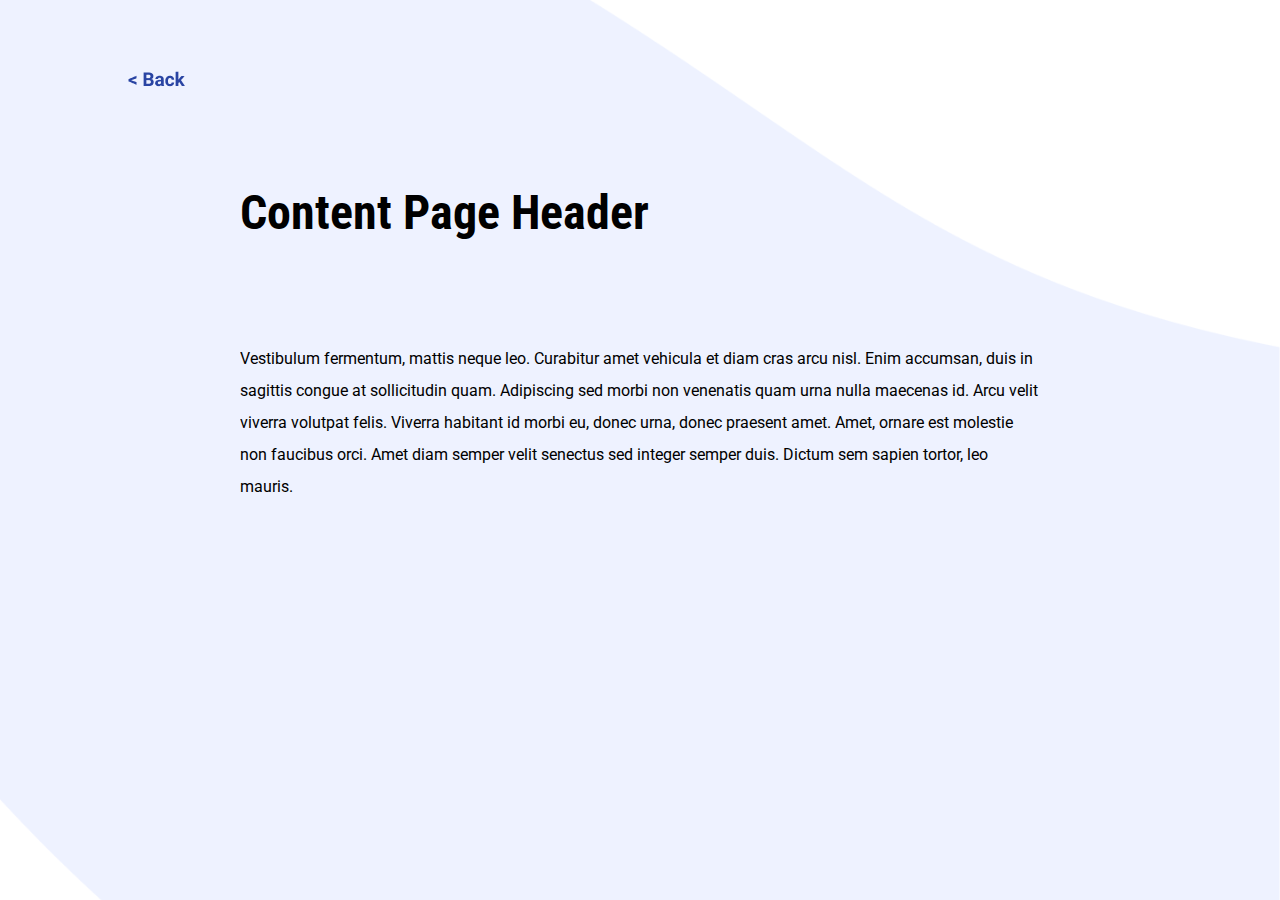
==== pages/content1.html @ 825ae493 "Add content mockup pages, and link to content buttons" ====
<!DOCTYPE html>
<html lang="en" dir="ltr">
  <head>
    <meta charset="utf-8">

    <link href="https://fonts.googleapis.com/css2?family=Roboto&display=swap" rel="stylesheet">
    <link href="https://fonts.googleapis.com/css2?family=Roboto&family=Roboto+Condensed:wght@700&display=swap" rel="stylesheet">

    <link rel="stylesheet" href="../css/normalize.css">
    <link rel="stylesheet" href="../css/contentStyle.css">
    <meta name="viewport" content="width=device-width, initial-scale=1">

    <title>Danny Sanchez - Content1</title>
  </head>
  <body>
    <main>
      <!-- Header with < Back link -->
      <header id="contentPageHeader">
        <a href="../index.html">
          <img src="../images/contentBackButton.png">
        </a>
      </header>

      <div class="pageContainer">

        <!-- Page Title Div -->
        <div class="pageTitle">
          <h1>Content Page Header</h1>
        </div>

        <!-- Page Content Text -->
        <div class="pageText">
          <p>
            Vestibulum fermentum, mattis neque leo. Curabitur amet vehicula et diam cras arcu nisl.
            Enim accumsan, duis in sagittis congue at sollicitudin quam. Adipiscing sed morbi non
            venenatis quam urna nulla maecenas id. Arcu velit viverra volutpat felis. Viverra habitant
            id morbi eu, donec urna, donec praesent amet. Amet, ornare est molestie non faucibus orci.
            Amet diam semper velit senectus sed integer semper duis. Dictum sem sapien tortor, leo mauris.
          </p>
        </div>
      </div>
    </main>

  </body>
</html>
---- css/contentStyle.css ----
html, body {
  font-family: 'Roboto', sans-serif;
  font-weight: 400;
  font-style: normal;
  font-size: 16px;
  line-height: 32px;
  scroll-behavior: smooth;
  height: 100%;
}

h1, h2, h3 {
  font-family: 'Roboto Condensed', sans-serif;
  font-style: normal;
  font-weight: 700;
}

h1 {
  font-size: 48px;
  line-height: 65px;
}

h2 {
  font-size: 36px;
  line-height: 42px;
}

h3 {
  font-size: 24px;
  line-height: 28px;
}

h4 {
  font-family: 'Roboto', sans-serif;
  font-size: 30px;
  line-height: 35px;
  font-style: normal;
  font-weight: 700;
}

main {
  background-image: url("../images/contentPageBackground.png");
  background-repeat: no-repeat;
  background-position: center top;
  background-size: cover;
  height: 100%;
  display: flex;
  flex-direction: column;
  justify-content: center;
  align-items: center;
}

#contentPageHeader {
  /* border: 1px solid black; */
  height: 100px;
  width: 80%;
  display: flex;
  justify-content: flex-start;
  align-items: flex-end;
}

.pageContainer {
  /* border: 1px solid red; */
  max-width: 800px;
  height: 80%;
  margin: 50px auto;
  display: flex;
  box-sizing: border-box;
  flex-direction: column;
  justify-content: flex-start;
  overflow: hidden;
}

.pageTitle {
  /* border: 1px solid green; */
  margin-bottom: 50px;
}

.pageText {
  /* border: 1px solid blue; */
  height: 100%;
}
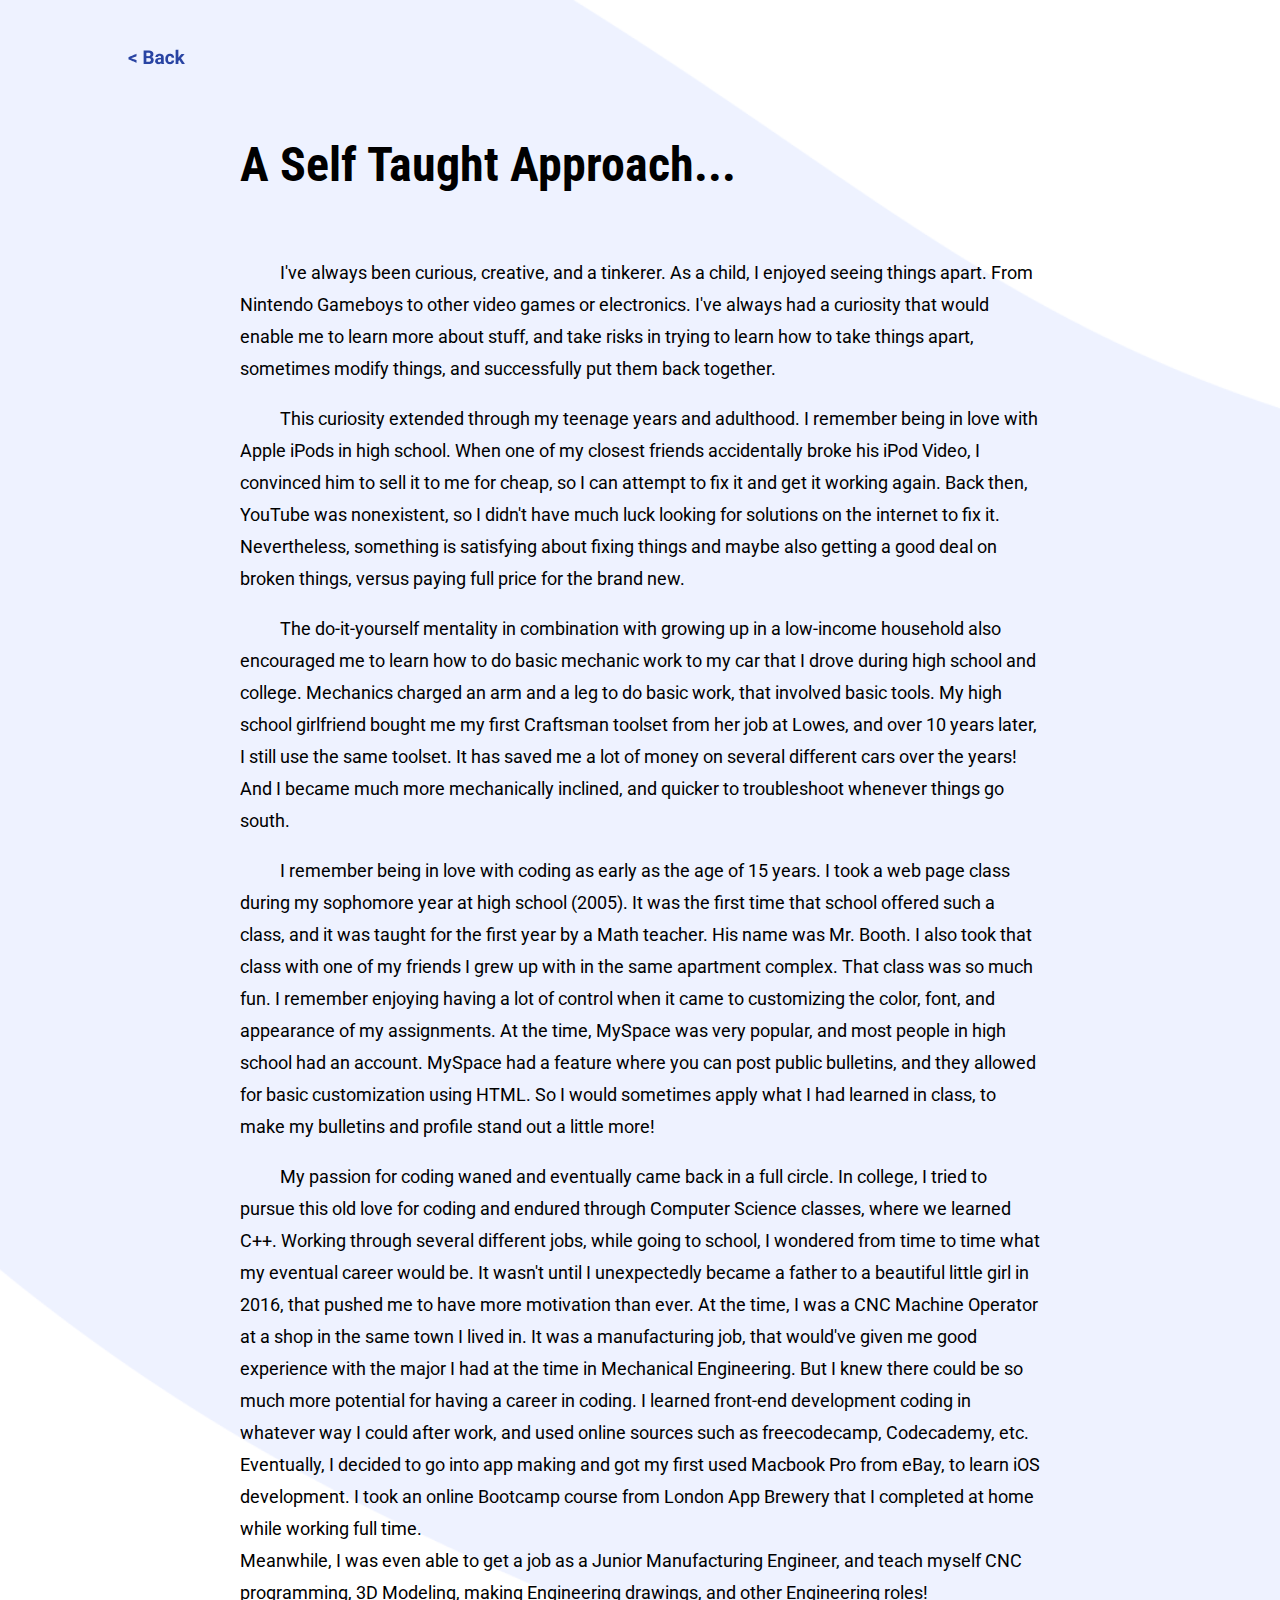
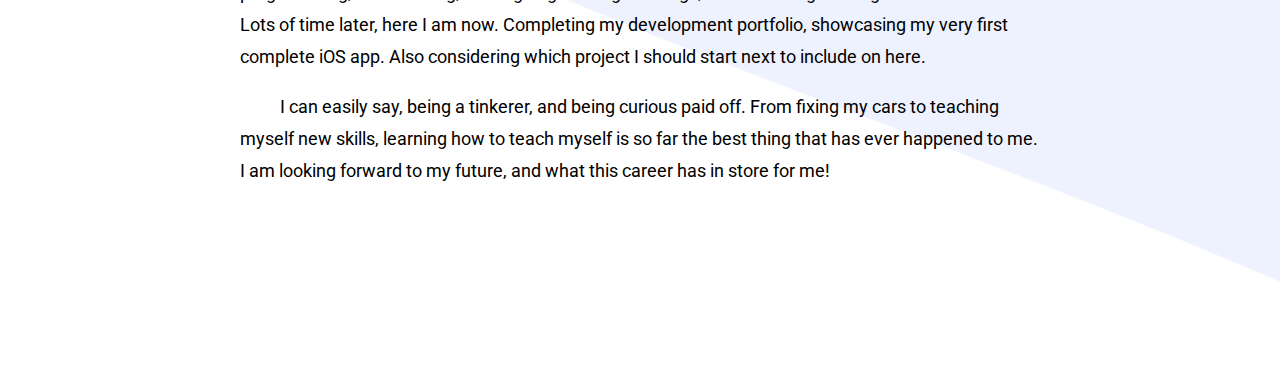
==== commit 8540615b: "add 3 content pages, adjust UI" ====
--- a/pages/content1.html
+++ b/pages/content1.html
@@ -10,7 +10,7 @@
     <link rel="stylesheet" href="../css/contentStyle.css">
     <meta name="viewport" content="width=device-width, initial-scale=1">
 
-    <title>Danny Sanchez - Content1</title>
+    <title>Danny Sanchez - A Self Taught Approach...</title>
   </head>
   <body>
     <main>
@@ -25,18 +25,43 @@
 
         <!-- Page Title Div -->
         <div class="pageTitle">
-          <h1>Content Page Header</h1>
+          <h1>A Self Taught Approach...</h1>
         </div>
 
         <!-- Page Content Text -->
         <div class="pageText">
-          <p>
-            Vestibulum fermentum, mattis neque leo. Curabitur amet vehicula et diam cras arcu nisl.
-            Enim accumsan, duis in sagittis congue at sollicitudin quam. Adipiscing sed morbi non
-            venenatis quam urna nulla maecenas id. Arcu velit viverra volutpat felis. Viverra habitant
-            id morbi eu, donec urna, donec praesent amet. Amet, ornare est molestie non faucibus orci.
-            Amet diam semper velit senectus sed integer semper duis. Dictum sem sapien tortor, leo mauris.
+          <p class="indent">
+            I've always been curious, creative, and a tinkerer. As a child, I enjoyed seeing things apart. From Nintendo Gameboys to other video games or electronics. I've always had a curiosity that would enable me to learn more about stuff, and take risks in trying to learn how to take things apart, sometimes modify things, and successfully put them back together.
           </p>
+
+          <p class="indent">
+            This curiosity extended through my teenage years and adulthood. I remember being in love with Apple iPods in high school. When one of my closest friends accidentally broke his iPod Video, I convinced him to sell it to me for cheap, so I can attempt to fix it and get it working again. Back then, YouTube was nonexistent, so I didn't have much luck looking for solutions on the internet to fix it. Nevertheless, something is satisfying about fixing things and maybe also getting a good deal on broken things, versus paying full price for the brand new.
+          </p>
+
+          <p class="indent">The do-it-yourself mentality in combination with growing up in a low-income household also encouraged me to learn how to do basic mechanic work to my car that I drove during high school and college. Mechanics charged an arm and a leg to do basic work, that involved basic tools. My high school girlfriend bought me my first Craftsman toolset from her job at Lowes, and over 10 years later, I still use the same toolset. It has saved me a lot of money on several different cars over the years! And I became much more mechanically inclined, and quicker to troubleshoot whenever things go south.
+          </p>
+
+          <p class="indent">
+            I remember being in love with coding as early as the age of 15 years. I took a web page class during my sophomore year at high school (2005). It was the first time that school offered such a class, and it was taught for the first year by a Math teacher. His name was Mr. Booth. I also took that class with one of my friends I grew up with in the same apartment complex. That class was so much fun. I remember enjoying having a lot of control when it came to customizing the color, font, and appearance of my assignments. At the time, MySpace was very popular, and most people in high school had an account. MySpace had a feature where you can post public bulletins, and they allowed for basic customization using HTML. So I would sometimes apply what I had learned in class, to make my bulletins and profile stand out a little more!
+
+          </p>
+
+          <p class="indent">
+            My passion for coding waned and eventually came back in a full circle. In college, I tried to pursue this old love for coding and endured through Computer Science classes, where we learned C++. Working through several different jobs, while going to school, I wondered from time to time what my eventual career would be. It wasn't until I unexpectedly became a father to a beautiful little girl in 2016, that pushed me to have more motivation than ever. At the time, I was a CNC Machine Operator at a shop in the same town I lived in. It was a manufacturing job, that would've given me good experience with the major I had at the time in Mechanical Engineering. But I knew there could be so much more potential for having a career in coding. I learned front-end development coding in whatever way I could after work, and used online sources such as freecodecamp, Codecademy, etc. Eventually, I decided to go into app making and got my first used Macbook Pro from eBay, to learn iOS development. I took an online Bootcamp course from London App Brewery that I completed at home while working full time.
+          <br>
+          Meanwhile, I was even able to get a job as a Junior Manufacturing Engineer, and teach myself CNC programming, 3D Modeling, making Engineering drawings, and other Engineering roles!
+          <br>
+          Lots of time later, here I am now. Completing my development portfolio, showcasing my very first complete iOS app. Also considering which project I should start next to include on here.
+
+          </p>
+
+          <p class="indent">
+            I can easily say, being a tinkerer, and being curious paid off. From fixing my cars to teaching myself new skills, learning how to teach myself is so far the best thing that has ever happened to me.
+          <br>
+          I am looking forward to my future, and what this career has in store for me!
+
+          </p>
+
         </div>
       </div>
     </main>
--- a/css/contentStyle.css
+++ b/css/contentStyle.css
@@ -2,10 +2,10 @@
   font-family: 'Roboto', sans-serif;
   font-weight: 400;
   font-style: normal;
-  font-size: 16px;
+  font-size: 18px;
   line-height: 32px;
   scroll-behavior: smooth;
-  height: 100%;
+  height: auto;
 }
 
 h1, h2, h3 {
@@ -51,7 +51,7 @@
 
 #contentPageHeader {
   /* border: 1px solid black; */
-  height: 100px;
+  height: 75px;
   width: 80%;
   display: flex;
   justify-content: flex-start;
@@ -62,7 +62,7 @@
   /* border: 1px solid red; */
   max-width: 800px;
   height: 80%;
-  margin: 50px auto;
+  margin: 25px auto;
   display: flex;
   box-sizing: border-box;
   flex-direction: column;
@@ -72,10 +72,15 @@
 
 .pageTitle {
   /* border: 1px solid green; */
-  margin-bottom: 50px;
+  margin-bottom: 10px;
 }
 
 .pageText {
   /* border: 1px solid blue; */
   height: 100%;
+  margin-bottom: 150px;
 }
+
+.indent {
+   text-indent: 5%;
+}
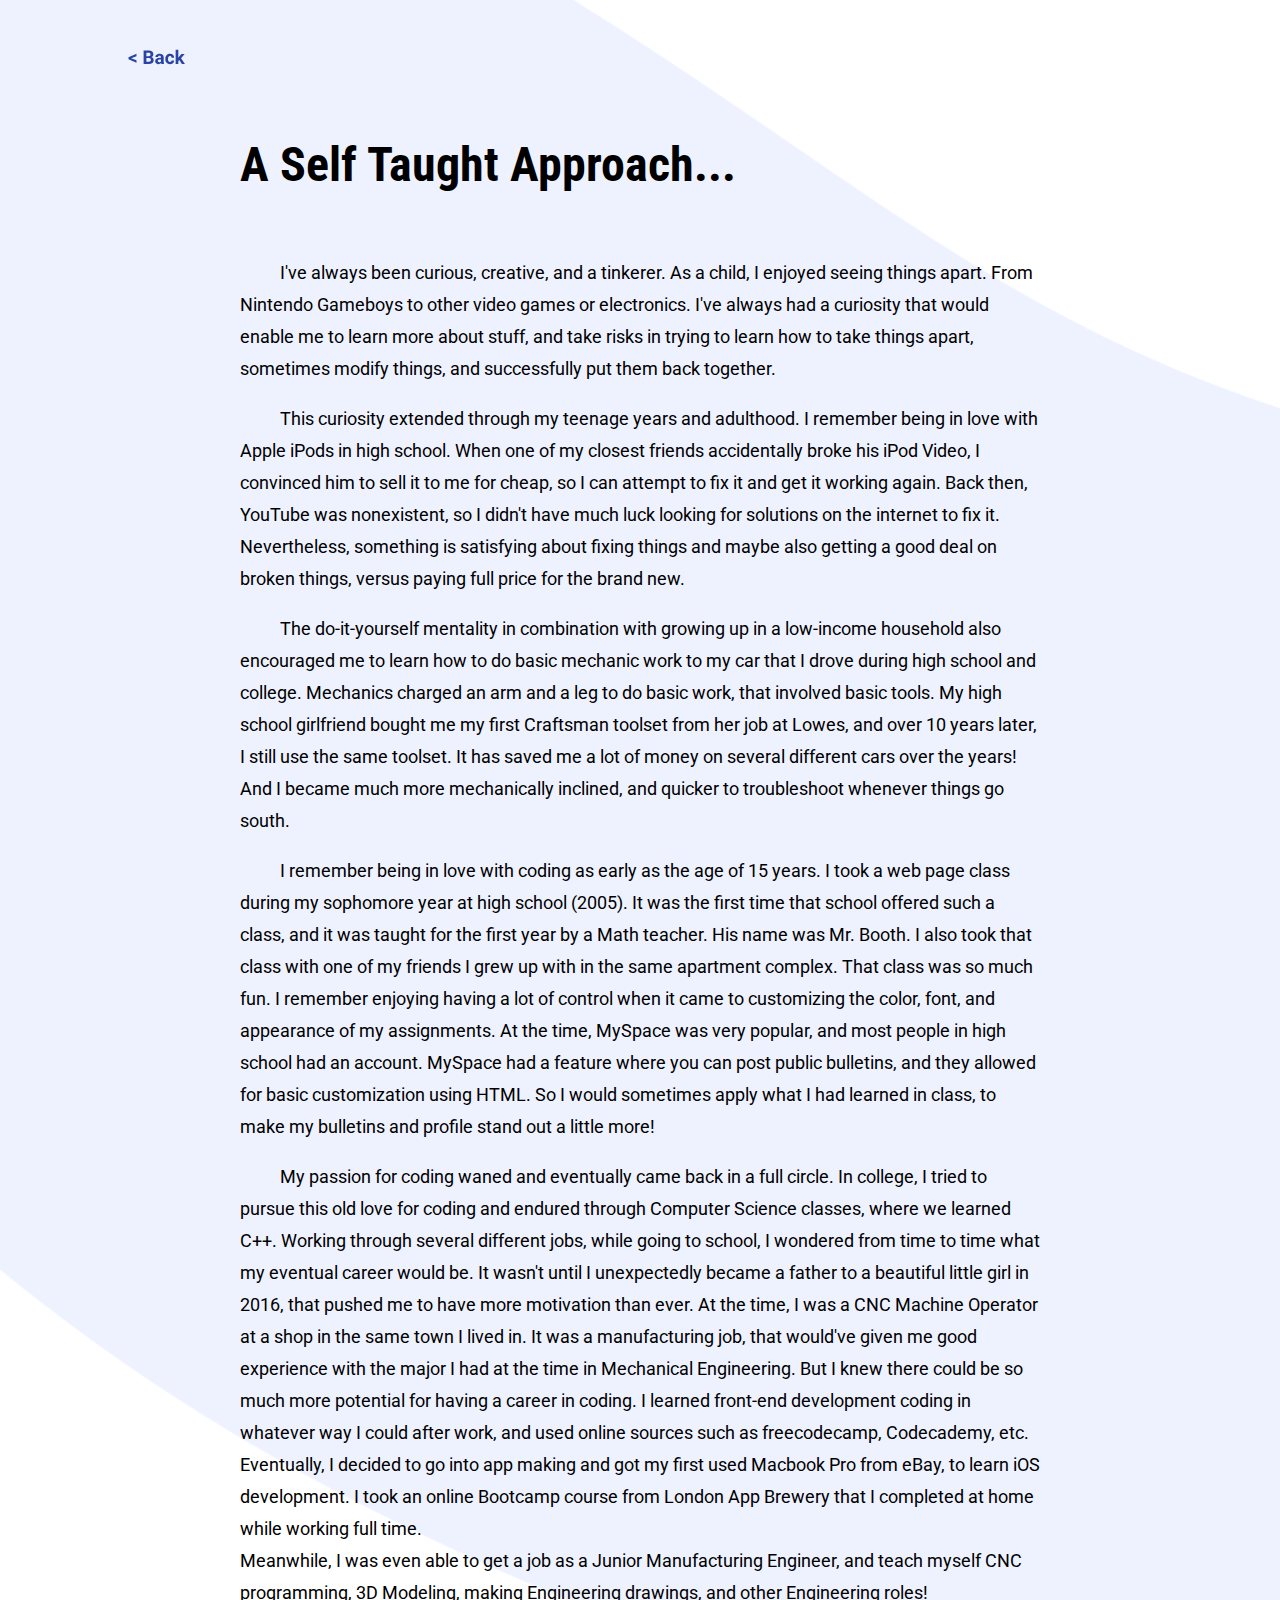
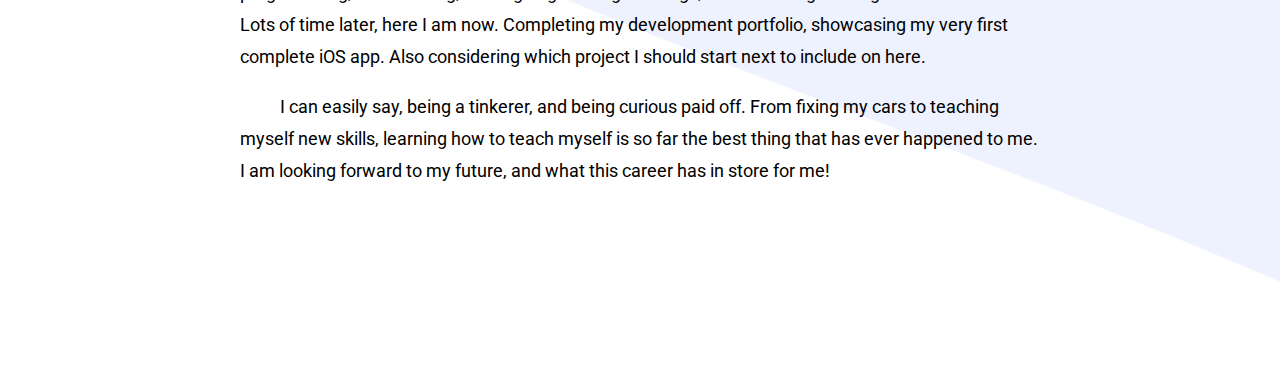
==== commit 991d3125: "Edit about me, replace contentBackButton with .svg format" ====
--- a/pages/content1.html
+++ b/pages/content1.html
@@ -17,7 +17,7 @@
       <!-- Header with < Back link -->
       <header id="contentPageHeader">
         <a href="../index.html">
-          <img src="../images/contentBackButton.png">
+          <img src="../images/contentBackButton.svg">
         </a>
       </header>
 
--- a/css/contentStyle.css
+++ b/css/contentStyle.css
@@ -84,3 +84,31 @@
 .indent {
    text-indent: 5%;
 }
+
+
+/* ------- RESPONSIVE LAYOUT ------- */
+
+/* IPAD Mini 768px */
+@media only screen and (max-width: 768px) {
+
+  .pageContainer {
+    /* border: 1px solid red; */
+    max-width: 668px;
+  }
+}
+
+/* iPhone 8 Plus 414px*/
+@media only screen and (max-width: 414px) {
+  .pageContainer {
+    /* border: 1px solid red; */
+    max-width: 350px;
+  }
+}
+
+/* iPhone 8 375px */
+@media only screen and (max-width: 414px) {
+  .pageContainer {
+    /* border: 1px solid red; */
+    max-width: 325px;
+  }
+}
